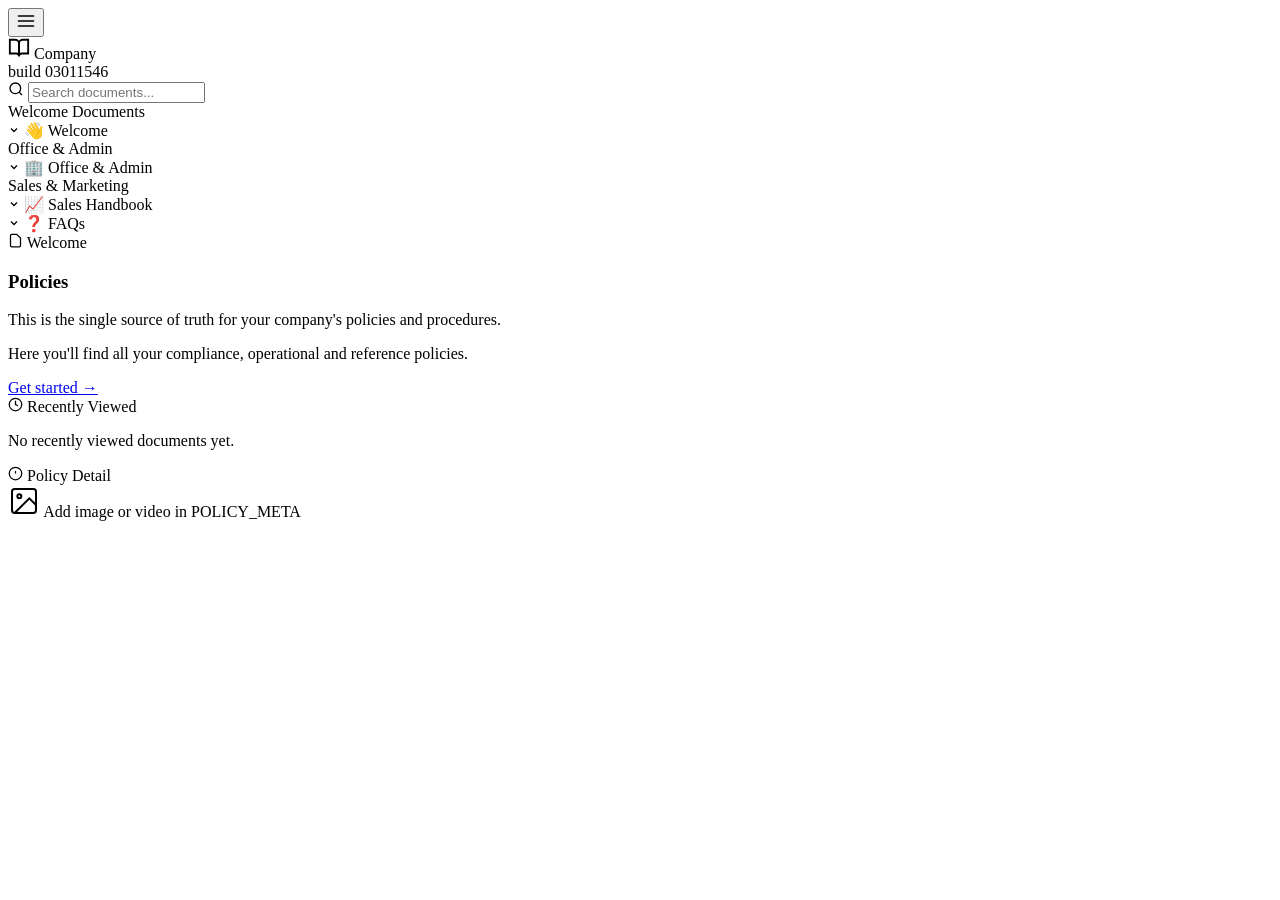
==== Index.html @ 82f96e70 "Initialize Apps Script web app files Uploaded apps script version: Code.gs (server-side), Index.html" ====
<!DOCTYPE html>
<html lang="en">
<head>
    <meta charset="UTF-8" />
    <meta name="viewport" content="width=device-width, initial-scale=1.0"/>
    <title>Company Policies</title>
    <?!= include('styles'); ?>
</head>
<body>

    <!-- SIDEBAR OVERLAY (mobile) -->
    <div class="sidebar-overlay" id="sidebarOverlay"></div>

    <!-- TOP NAVBAR -->
    <header class="navbar">
        <button class="sidebar-toggle" id="sidebarToggle" aria-label="Toggle sidebar">
            <svg width="20" height="20" viewBox="0 0 24 24" fill="none" stroke="currentColor" stroke-width="2" stroke-linecap="round">
                <line x1="3" y1="6" x2="21" y2="6"/>
                <line x1="3" y1="12" x2="21" y2="12"/>
                <line x1="3" y1="18" x2="21" y2="18"/>
            </svg>
        </button>

        <!-- This code snippets calls the AuthCheck function that will check the
        integration of the website to GCP. -->
        <!--INDEV CODE STARTS HERE-->
        <button id="auth-check-btn" onclick="runAuthCheck()" 
          style="padding:8px 16px;background:var(--accent-bright);color:#fff;border:none;border-radius:var(--radius);cursor:pointer;font-size:13px; display: none !important;">
          Check Auth
        </button>
        <div id="auth-check-output"></div>
        <!--INDEV CODE STOPS HERE-->

        <div class="navbar-brand" onclick="showView('home')">
            <svg width="22" height="22" viewBox="0 0 24 24" fill="none" stroke="currentColor" stroke-width="2">
                <path d="M2 3h6a4 4 0 0 1 4 4v14a3 3 0 0 0-3-3H2z"/>
                <path d="M22 3h-6a4 4 0 0 0-4 4v14a3 3 0 0 1 3-3h7z"/>
            </svg>
            <span class="brand-name">Company</span>
        </div>
        <span>build 03011546</span>
        <div class="navbar-search">
            <svg class="search-icon" width="16" height="16" viewBox="0 0 24 24" fill="none" stroke="currentColor" stroke-width="2">
                <circle cx="11" cy="11" r="8"/><line x1="21" y1="21" x2="16.65" y2="16.65"/>
            </svg>
            <input type="text" id="searchInput" placeholder="Search documents..." />
                    <!-- Search dropdown — sits under navbar search input -->
        <div id="search-dropdown" class="search-dropdown" style="display:none;">
          <p id="search-results-count" class="search-dropdown-count"></p>
          <div id="search-results-list" class="search-dropdown-list"></div>
        </div>
        </div>

    </header>

    <div class="app-layout">

        <!-- SIDEBAR -->
        <aside class="sidebar">
            <div class="sidebar-content">

                <!-- Welcome Documents -->
                <div class="sidebar-section">
                    <div class="section-header">Welcome Documents</div>
                    <div class="nav-group">
                        <div class="nav-group-header">
                            <svg width="12" height="12" viewBox="0 0 24 24" fill="none" stroke="currentColor" stroke-width="2.5"><polyline points="6 9 12 15 18 9"/></svg>
                            <span>👋 Welcome</span>
                        </div>
                        <div class="nav-items" style="display:none;">
                            <a href="#" class="nav-item" onclick="loadPolicy(event,'purpose_background','Purpose &amp; Background')">Purpose &amp; Background</a>
                            <a href="#" class="nav-item" onclick="loadPolicy(event,'company_history','Company History')">Company History</a>
                            <a href="#" class="nav-item" onclick="loadPolicy(event,'team_structure','Team &amp; Structure')">Team &amp; Structure</a>
                            <a href="#" class="nav-item" onclick="loadPolicy(event,'types_of_content','Types of Content')">Types of Content</a>
                        </div>
                    </div>
                </div>

                <!-- Office & Admin -->
                <div class="sidebar-section">
                    <div class="section-header">Office &amp; Admin</div>
                    <div class="nav-group">
                        <div class="nav-group-header">
                            <svg width="12" height="12" viewBox="0 0 24 24" fill="none" stroke="currentColor" stroke-width="2.5"><polyline points="6 9 12 15 18 9"/></svg>
                            <span>🏢 Office &amp; Admin</span>
                        </div>
                        <div class="nav-items" style="display:none;">
                            <a href="#" class="nav-item" onclick="loadPolicy(event,'office_security','Office Security')">Office Security</a>
                            <a href="#" class="nav-item" onclick="loadPolicy(event,'gdpr_compliance','GDPR Compliance')">GDPR Compliance</a>
                            <a href="#" class="nav-item" onclick="loadPolicy(event,'internal_communication','Internal Communication')">Internal Communication</a>
                        </div>
                    </div>
                </div>

                <!-- Sales & Marketing -->
                <div class="sidebar-section">
                    <div class="section-header">Sales &amp; Marketing</div>
                    <div class="nav-group">
                        <div class="nav-group-header">
                            <svg width="12" height="12" viewBox="0 0 24 24" fill="none" stroke="currentColor" stroke-width="2.5"><polyline points="6 9 12 15 18 9"/></svg>
                            <span>📈 Sales Handbook</span>
                        </div>
                        <div class="nav-items" style="display:none;">
                            <a href="#" class="nav-item" onclick="loadPolicy(event,'lead_generation','Lead Generation')">Lead Generation</a>
                            <a href="#" class="nav-item" onclick="loadPolicy(event,'guiding_statements','Guiding Statements')">Guiding Statements</a>
                            <a href="#" class="nav-item" onclick="loadPolicy(event,'sales_calls','Conducting Sales Calls')">Conducting Sales Calls</a>
                            <a href="#" class="nav-item" onclick="loadPolicy(event,'creating_proposals','Creating Proposals')">Creating Proposals</a>
                            <a href="#" class="nav-item" onclick="loadPolicy(event,'sales_objections','Sales Objections')">Sales Objections</a>
                        </div>
                    </div>
                    <div class="nav-group">
                        <div class="nav-group-header">
                            <svg width="12" height="12" viewBox="0 0 24 24" fill="none" stroke="currentColor" stroke-width="2.5"><polyline points="6 9 12 15 18 9"/></svg>
                            <span>❓ FAQs</span>
                        </div>
                        <div class="nav-items" style="display:none;">
                            <a href="#" class="nav-item" onclick="loadPolicy(event,'faqs','FAQs')">View FAQs</a>
                        </div>
                    </div>
                </div>

            </div>
        </aside>

        <!-- MAIN CONTENT -->
        <main class="main-content">

            <!-- ===================== -->
            <!--   VIEW: HOME          -->
            <!-- ===================== -->
            <div id="view-home" class="view">

                <div class="content-grid">

                    <!-- Welcome Card -->
                    <div class="card welcome-card">
                        <div class="card-header-label">
                            <svg width="15" height="15" viewBox="0 0 24 24" fill="none" stroke="currentColor" stroke-width="2">
                                <path d="M14 2H6a2 2 0 0 0-2 2v16a2 2 0 0 0 2 2h12a2 2 0 0 0 2-2V8z"/>
                            </svg>
                            Welcome
                        </div>
                        <h3>Policies</h3>
                        <p>This is the single source of truth for your company's policies and procedures.</p>
                        <p>Here you'll find all your compliance, operational and reference policies.</p>
                        <a href="#" class="cta-link" onclick="loadPolicy(event,'purpose_background','Purpose &amp; Background')">Get started →</a>
                    </div>

                </div>

                <!-- Recently Viewed -->
                <div class="card recent-card">
                    <div class="card-header-label">
                        <svg width="15" height="15" viewBox="0 0 24 24" fill="none" stroke="currentColor" stroke-width="2">
                            <circle cx="12" cy="12" r="10"/><polyline points="12 6 12 12 16 14"/>
                        </svg>
                        Recently Viewed
                    </div>
                    <div class="doc-list" id="recently-viewed-list">
                        <p class="doc-empty">No recently viewed documents yet.</p>
                    </div>
                </div>

            </div>
            <!-- end #view-home -->


            <!-- ============================================ -->
            <!--   VIEW: POLICY PAGE (reused for all docs)   -->
            <!-- ============================================ -->
            <div id="view-policy" class="view" style="display:none;">

                <!-- Back button -->
                <button class="back-btn" onclick="showView('home')">
                    <svg width="14" height="14" viewBox="0 0 24 24" fill="none" stroke="currentColor" stroke-width="2.5">
                        <polyline points="15 18 9 12 15 6"/>
                    </svg>
                    Back to Home
                </button>

                <!-- CONTAINER 1: Media + Summary -->
                <div class="card policy-overview-card">
                    <div class="policy-overview-grid">
                        <!-- Left: Image or Video -->
                        <div class="policy-media" id="policy-media-content">
                            <div class="media-placeholder">
                                <svg width="40" height="40" viewBox="0 0 24 24" fill="none" stroke="currentColor" stroke-width="1.5">
                                    <rect x="3" y="3" width="18" height="18" rx="2"/>
                                    <circle cx="8.5" cy="8.5" r="1.5"/>
                                    <polyline points="21 15 16 10 5 21"/>
                                </svg>
                                <span>No media configured</span>
                            </div>
                        </div>
                    <!-- IMAGE ZOOM MODAL -->
                    <div id="image-zoom-overlay" class="image-zoom-overlay" onclick="closeImageZoom()">
                      <button class="image-zoom-close" onclick="closeImageZoom()">
                        <svg width="18" height="18" viewBox="0 0 24 24" fill="none" stroke="currentColor" stroke-width="2.5">
                          <line x1="18" y1="6" x2="6" y2="18"/>
                          <line x1="6" y1="6" x2="18" y2="18"/>
                        </svg>
                      </button>
                      <img id="image-zoom-img" src="" alt="" onclick="event.stopPropagation()" />
                      <span id="image-zoom-caption" class="image-zoom-caption"></span>
                    </div>
                        <!-- Right: Summary -->
                        <div class="policy-summary">
                            <div class="card-header-label">
                                <svg width="15" height="15" viewBox="0 0 24 24" fill="none" stroke="currentColor" stroke-width="2">
                                    <circle cx="12" cy="12" r="10"/>
                                    <line x1="12" y1="8" x2="12" y2="12"/>
                                    <line x1="12" y1="16" x2="12.01" y2="16"/>
                                </svg>
                                Quick Overview
                            </div>
                            <h2 id="policy-title"></h2>
                            <p id="policy-tagline" class="policy-tagline"></p>
                            <ul id="policy-bullets" class="policy-bullets" onclick="()"></ul>
                        </div>
                    </div>
                </div>

                <!-- CONTAINER 2: Full content from Google Docs -->
                <div class="card policy-full-card">
                    <div class="card-header-label">
                        <svg width="15" height="15" viewBox="0 0 24 24" fill="none" stroke="currentColor" stroke-width="2">
                            <path d="M14 2H6a2 2 0 0 0-2 2v16a2 2 0 0 0 2 2h12a2 2 0 0 0 2-2V8z"/>
                            <polyline points="14 2 14 8 20 8"/>
                        </svg>
                        Full Document
                    </div>
                    <div id="policy-full-content" class="policy-full-body">
                        <span class="doc-loading">Loading...</span>
                    </div>
                </div>
            </div>
            <!-- end #view-policy -->
            <!--start #bullet-modal-overlay-->
            <div id="bullet-modal-overlay" class="modal-overlay" onclick="closeModal()">
                <div class="modal-box" onclick="event.stopPropagation()">

                    <!-- Media container (populated by JS when src exists) -->
                    <div id="modal-media-container" class="modal-media" style="display:none;"></div>

                    <!-- START: Media type switcher — shown only when both video + slides exist -->
                    <div id="modal-media-switcher" class="media-switcher" style="display:none;">
                      <button
                        id="switcher-btn-slides"
                        class="media-switcher-btn active"
                        onclick="switchModalMedia('slides')">
                        <svg width="13" height="13" viewBox="0 0 24 24" fill="none" stroke="currentColor" stroke-width="2">
                          <rect x="2" y="3" width="20" height="14" rx="2"/>
                          <line x1="8" y1="21" x2="16" y2="21"/>
                          <line x1="12" y1="17" x2="12" y2="21"/>
                        </svg>
                        Slides
                      </button>
                      <button
                        id="switcher-btn-video"
                        class="media-switcher-btn"
                        onclick="switchModalMedia('video')">
                        <svg width="13" height="13" viewBox="0 0 24 24" fill="none" stroke="currentColor" stroke-width="2">
                          <polygon points="23 7 16 12 23 17 23 7"/>
                          <rect x="1" y="5" width="15" height="14" rx="2"/>
                        </svg>
                        Video
                      </button>
                    </div>
                    <!-- END: Media type switcher -->

                    <!-- Header label -->
                    <div class="modal-header-label">
                        <svg width="15" height="15" viewBox="0 0 24 24" fill="none" stroke="currentColor" stroke-width="2">
                            <circle cx="12" cy="12" r="10"/>
                            <line x1="12" y1="8" x2="12" y2="12"/>
                            <line x1="12" y1="16" x2="12.01" y2="16"/>
                        </svg>
                        Policy Detail
                    </div>

                    <!-- Placeholder (shown when no media is configured) -->
                    <div id="modal-media-placeholder" class="modal-media-placeholder">
                        <svg width="32" height="32" viewBox="0 0 24 24" fill="none" stroke="currentColor" stroke-width="1.5">
                            <rect x="3" y="3" width="18" height="18" rx="2"/>
                            <circle cx="8.5" cy="8.5" r="1.5"/>
                            <polyline points="21 15 16 10 5 21"/>
                        </svg>
                        <span>Add image or video in POLICY_META</span>
                    </div>


                    <!-- Title -->
                    <h3 id="modal-title"></h3>
                    <!-- Body -->
                    <p id="modal-body"></p>
                </div>
            </div>
            <!--end #bullet-modal-overlay-->
        </main>
    </div>

    <?!= include('app'); ?>
</body>
</html>
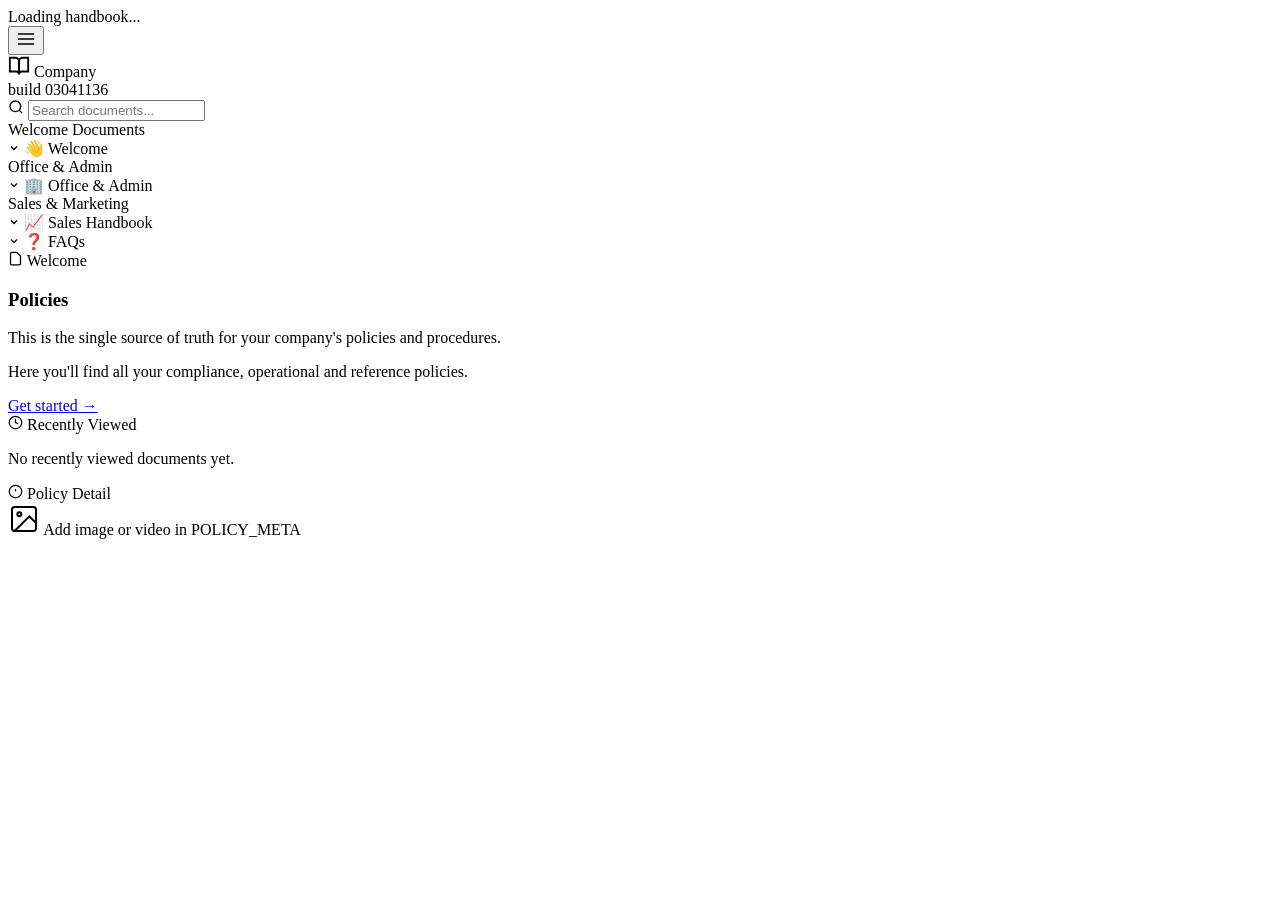
==== commit 8e235a79: "Load policy meta from Google Sheet Replace hardcoded POLICY_META with dynamic loading from a Google " ====
--- a/Index.html
+++ b/Index.html
@@ -8,6 +8,11 @@
 </head>
 <body>
 
+<div id="app-loading-overlay">
+  <div class="app-loading-spinner"></div>
+  <span class="app-loading-label">Loading handbook...</span>
+</div>
+
     <!-- SIDEBAR OVERLAY (mobile) -->
     <div class="sidebar-overlay" id="sidebarOverlay"></div>
 
@@ -38,7 +43,7 @@
             </svg>
             <span class="brand-name">Company</span>
         </div>
-        <span>build 03011546</span>
+        <span>build 03041136</span>
         <div class="navbar-search">
             <svg class="search-icon" width="16" height="16" viewBox="0 0 24 24" fill="none" stroke="currentColor" stroke-width="2">
                 <circle cx="11" cy="11" r="8"/><line x1="21" y1="21" x2="16.65" y2="16.65"/>
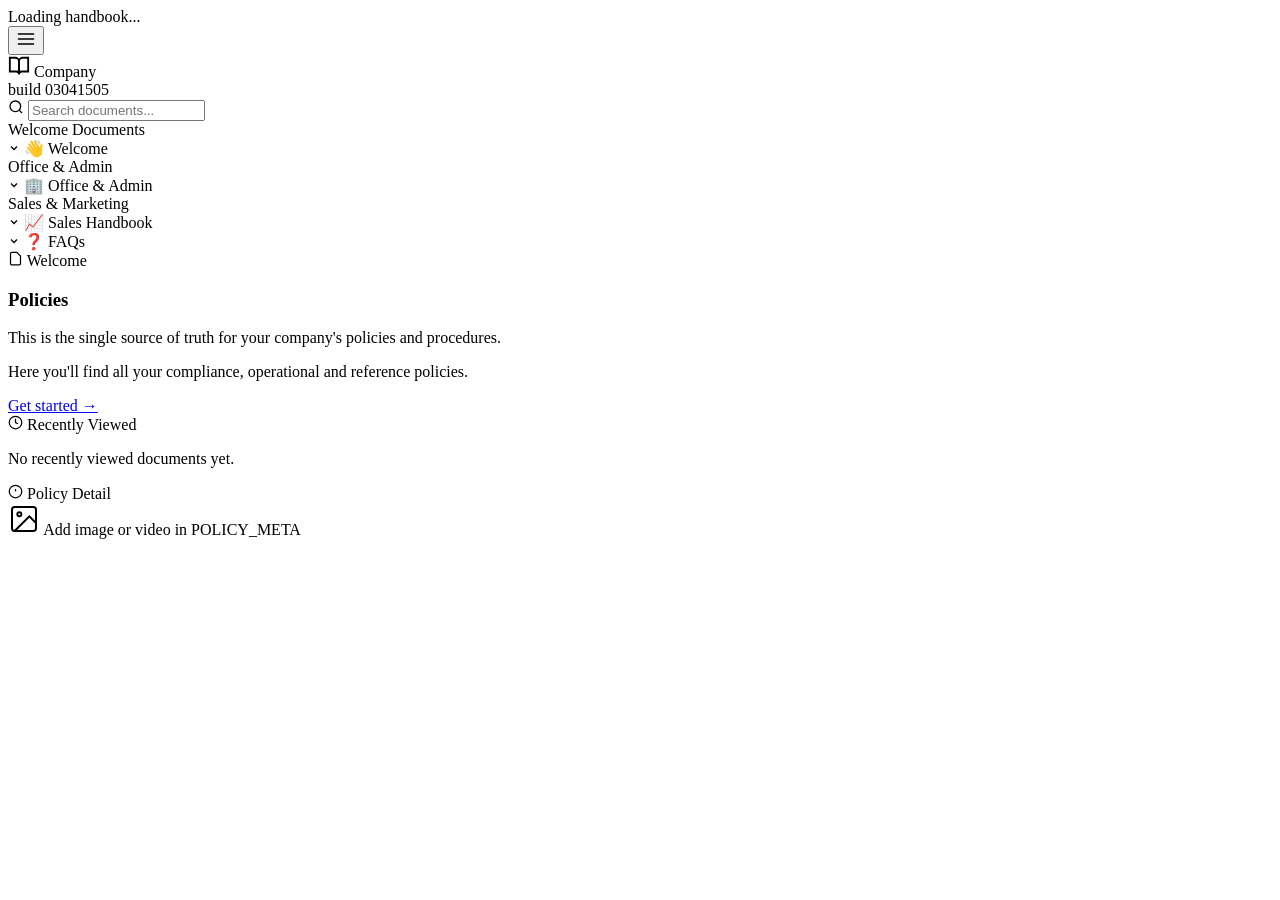
==== commit e42d1491: "Refactor sheet-driven doc config & auth Replace hardcoded DOCS map with dynamic getDocs()/getSheet()" ====
--- a/Index.html
+++ b/Index.html
@@ -43,13 +43,12 @@
             </svg>
             <span class="brand-name">Company</span>
         </div>
-        <span>build 03041136</span>
+<span>build 03041505</span>
         <div class="navbar-search">
             <svg class="search-icon" width="16" height="16" viewBox="0 0 24 24" fill="none" stroke="currentColor" stroke-width="2">
                 <circle cx="11" cy="11" r="8"/><line x1="21" y1="21" x2="16.65" y2="16.65"/>
             </svg>
             <input type="text" id="searchInput" placeholder="Search documents..." />
-                    <!-- Search dropdown — sits under navbar search input -->
         <div id="search-dropdown" class="search-dropdown" style="display:none;">
           <p id="search-results-count" class="search-dropdown-count"></p>
           <div id="search-results-list" class="search-dropdown-list"></div>
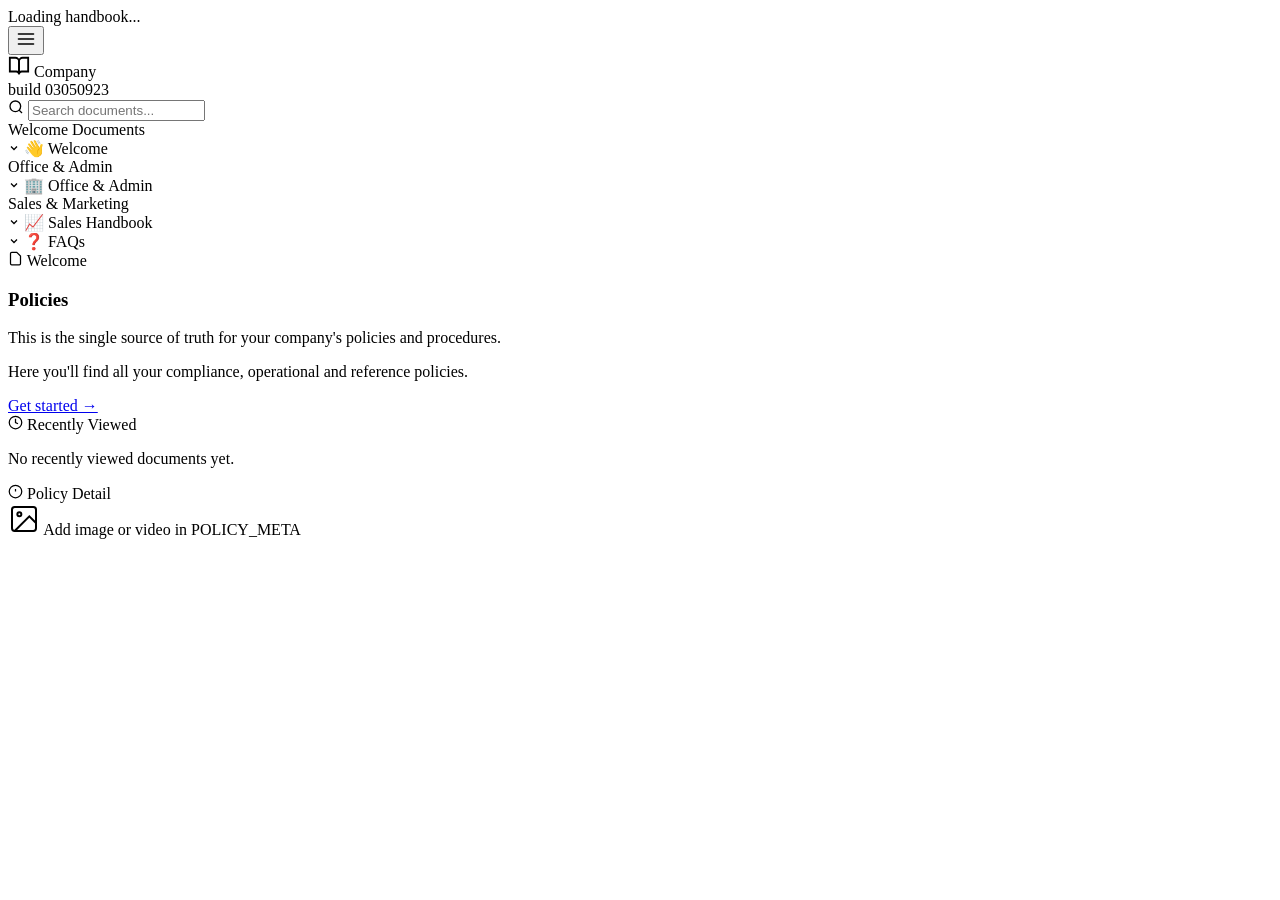
==== commit eabc93df: "Sanitize UI outputs, refactor auth & media code Add sheet ID instruction and defensive checks for re" ====
--- a/Index.html
+++ b/Index.html
@@ -43,7 +43,7 @@
             </svg>
             <span class="brand-name">Company</span>
         </div>
-<span>build 03041505</span>
+        <span>build 03050923</span>
         <div class="navbar-search">
             <svg class="search-icon" width="16" height="16" viewBox="0 0 24 24" fill="none" stroke="currentColor" stroke-width="2">
                 <circle cx="11" cy="11" r="8"/><line x1="21" y1="21" x2="16.65" y2="16.65"/>
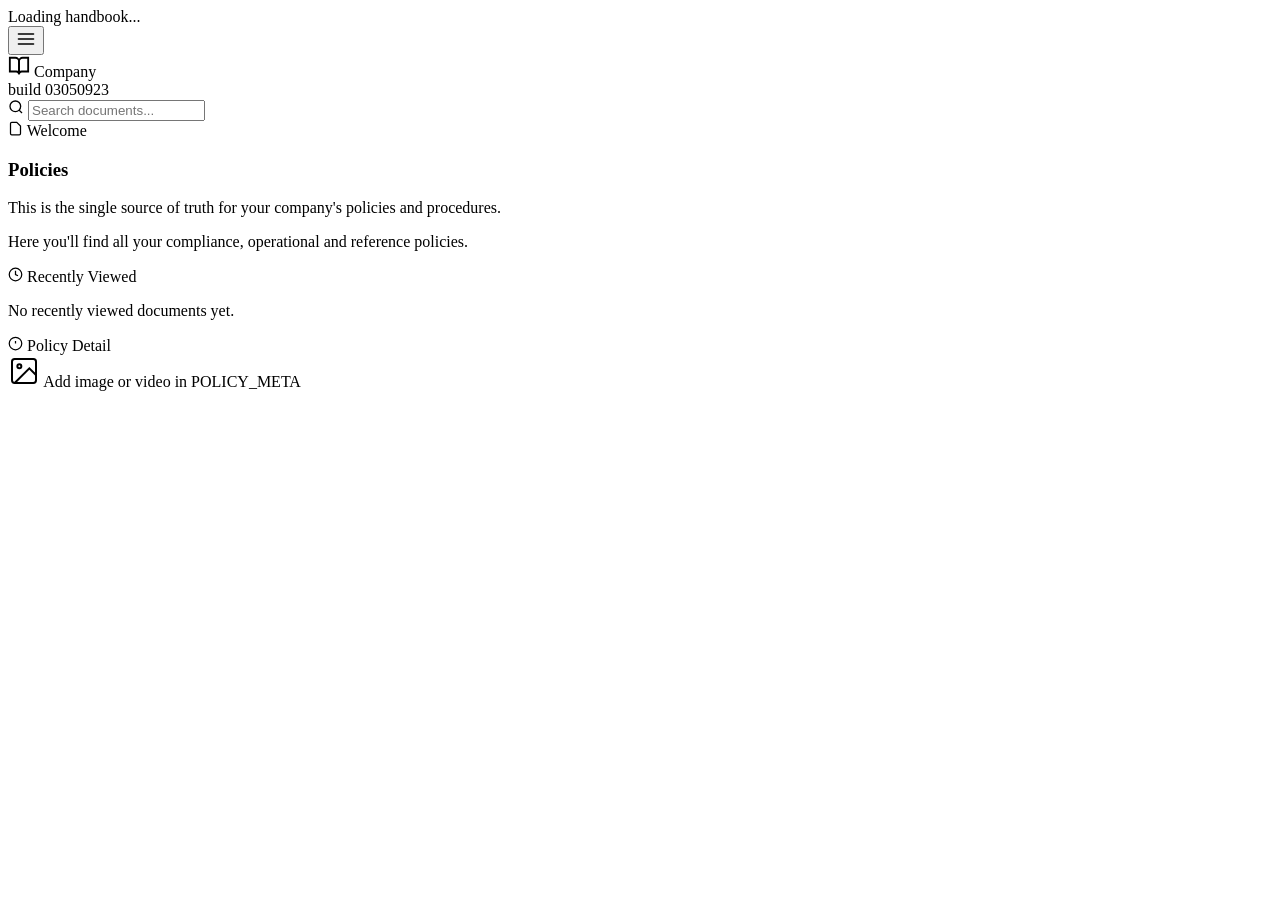
==== commit 0f3d63c0: "Refactor appscript.json and styles.html: Remove unused dependencies, update OAuth scopes, and enhanc" ====
--- a/Index.html
+++ b/Index.html
@@ -62,67 +62,7 @@
         <!-- SIDEBAR -->
         <aside class="sidebar">
             <div class="sidebar-content">
-
-                <!-- Welcome Documents -->
-                <div class="sidebar-section">
-                    <div class="section-header">Welcome Documents</div>
-                    <div class="nav-group">
-                        <div class="nav-group-header">
-                            <svg width="12" height="12" viewBox="0 0 24 24" fill="none" stroke="currentColor" stroke-width="2.5"><polyline points="6 9 12 15 18 9"/></svg>
-                            <span>👋 Welcome</span>
-                        </div>
-                        <div class="nav-items" style="display:none;">
-                            <a href="#" class="nav-item" onclick="loadPolicy(event,'purpose_background','Purpose &amp; Background')">Purpose &amp; Background</a>
-                            <a href="#" class="nav-item" onclick="loadPolicy(event,'company_history','Company History')">Company History</a>
-                            <a href="#" class="nav-item" onclick="loadPolicy(event,'team_structure','Team &amp; Structure')">Team &amp; Structure</a>
-                            <a href="#" class="nav-item" onclick="loadPolicy(event,'types_of_content','Types of Content')">Types of Content</a>
-                        </div>
-                    </div>
-                </div>
-
-                <!-- Office & Admin -->
-                <div class="sidebar-section">
-                    <div class="section-header">Office &amp; Admin</div>
-                    <div class="nav-group">
-                        <div class="nav-group-header">
-                            <svg width="12" height="12" viewBox="0 0 24 24" fill="none" stroke="currentColor" stroke-width="2.5"><polyline points="6 9 12 15 18 9"/></svg>
-                            <span>🏢 Office &amp; Admin</span>
-                        </div>
-                        <div class="nav-items" style="display:none;">
-                            <a href="#" class="nav-item" onclick="loadPolicy(event,'office_security','Office Security')">Office Security</a>
-                            <a href="#" class="nav-item" onclick="loadPolicy(event,'gdpr_compliance','GDPR Compliance')">GDPR Compliance</a>
-                            <a href="#" class="nav-item" onclick="loadPolicy(event,'internal_communication','Internal Communication')">Internal Communication</a>
-                        </div>
-                    </div>
-                </div>
-
-                <!-- Sales & Marketing -->
-                <div class="sidebar-section">
-                    <div class="section-header">Sales &amp; Marketing</div>
-                    <div class="nav-group">
-                        <div class="nav-group-header">
-                            <svg width="12" height="12" viewBox="0 0 24 24" fill="none" stroke="currentColor" stroke-width="2.5"><polyline points="6 9 12 15 18 9"/></svg>
-                            <span>📈 Sales Handbook</span>
-                        </div>
-                        <div class="nav-items" style="display:none;">
-                            <a href="#" class="nav-item" onclick="loadPolicy(event,'lead_generation','Lead Generation')">Lead Generation</a>
-                            <a href="#" class="nav-item" onclick="loadPolicy(event,'guiding_statements','Guiding Statements')">Guiding Statements</a>
-                            <a href="#" class="nav-item" onclick="loadPolicy(event,'sales_calls','Conducting Sales Calls')">Conducting Sales Calls</a>
-                            <a href="#" class="nav-item" onclick="loadPolicy(event,'creating_proposals','Creating Proposals')">Creating Proposals</a>
-                            <a href="#" class="nav-item" onclick="loadPolicy(event,'sales_objections','Sales Objections')">Sales Objections</a>
-                        </div>
-                    </div>
-                    <div class="nav-group">
-                        <div class="nav-group-header">
-                            <svg width="12" height="12" viewBox="0 0 24 24" fill="none" stroke="currentColor" stroke-width="2.5"><polyline points="6 9 12 15 18 9"/></svg>
-                            <span>❓ FAQs</span>
-                        </div>
-                        <div class="nav-items" style="display:none;">
-                            <a href="#" class="nav-item" onclick="loadPolicy(event,'faqs','FAQs')">View FAQs</a>
-                        </div>
-                    </div>
-                </div>
-
+              <div id="nav-groups-container"></div>
             </div>
         </aside>
 
@@ -147,7 +87,6 @@
                         <h3>Policies</h3>
                         <p>This is the single source of truth for your company's policies and procedures.</p>
                         <p>Here you'll find all your compliance, operational and reference policies.</p>
-                        <a href="#" class="cta-link" onclick="loadPolicy(event,'purpose_background','Purpose &amp; Background')">Get started →</a>
                     </div>
 
                 </div>
